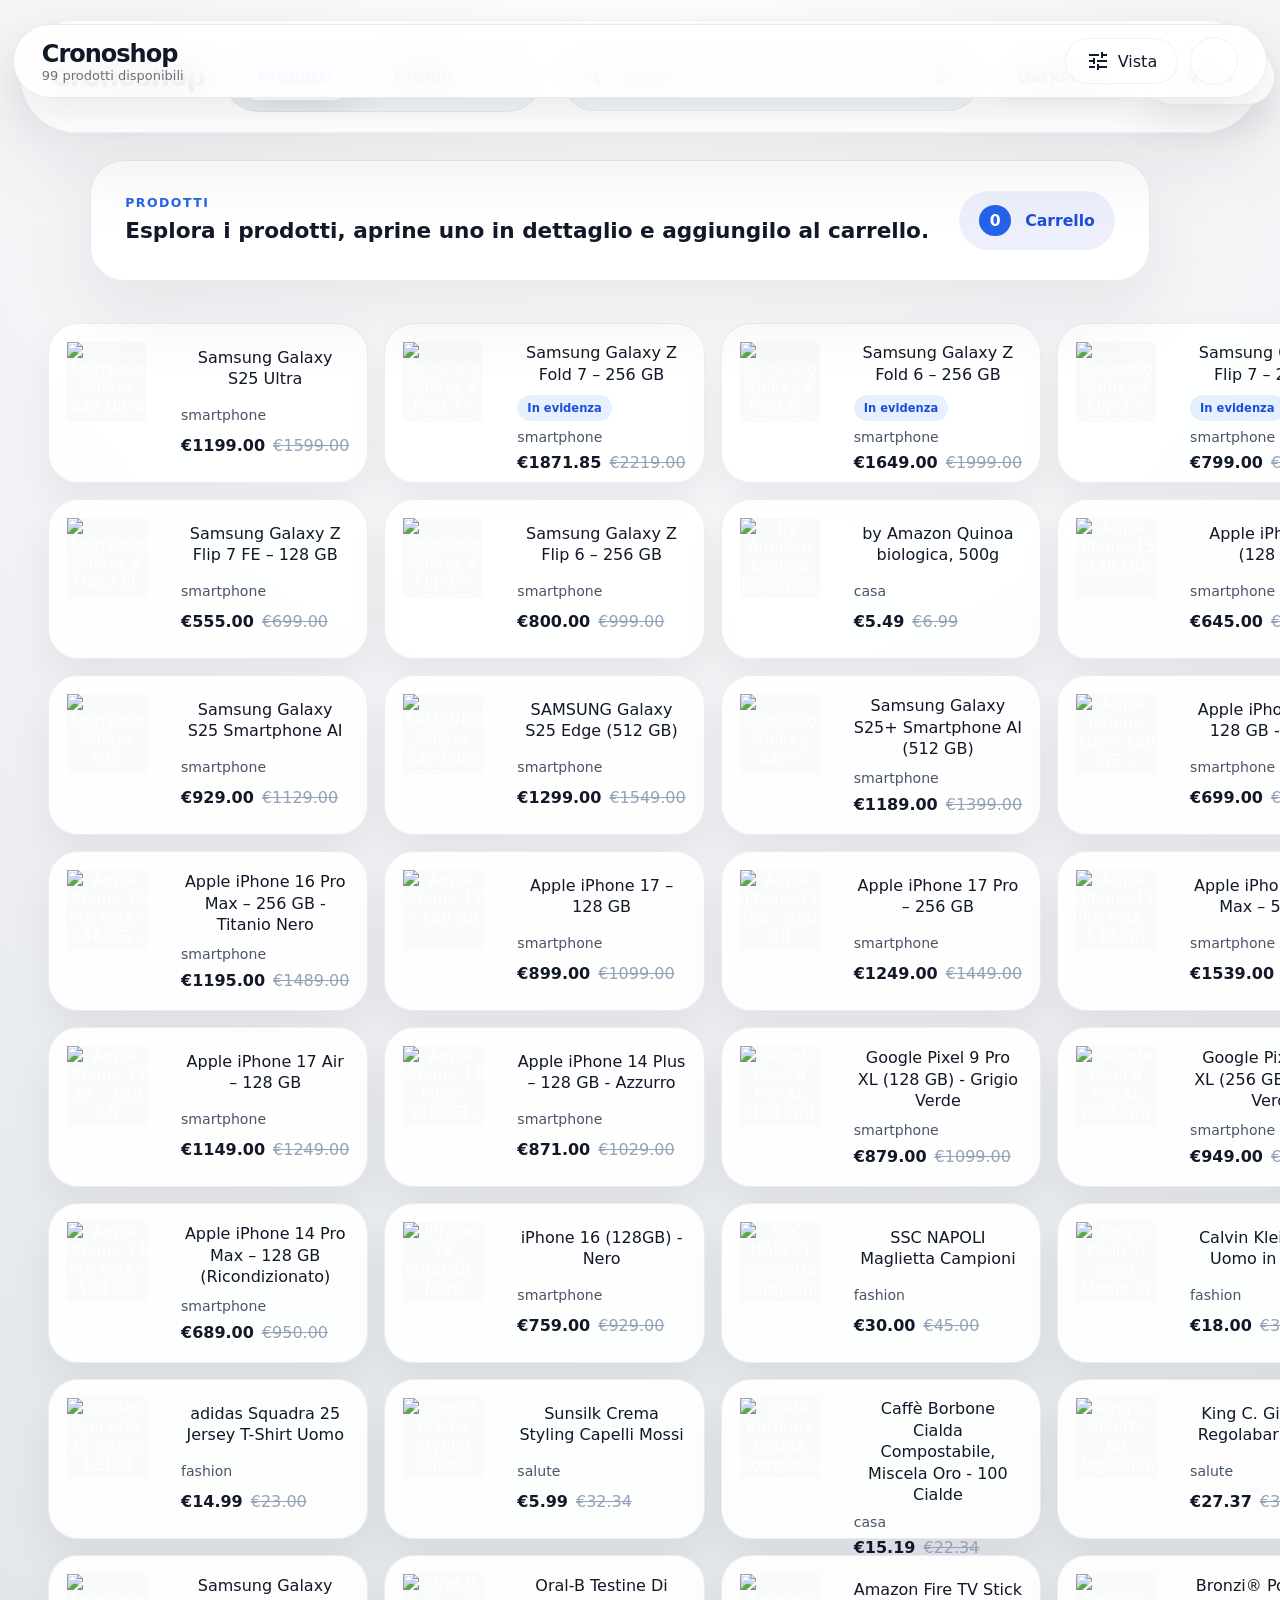
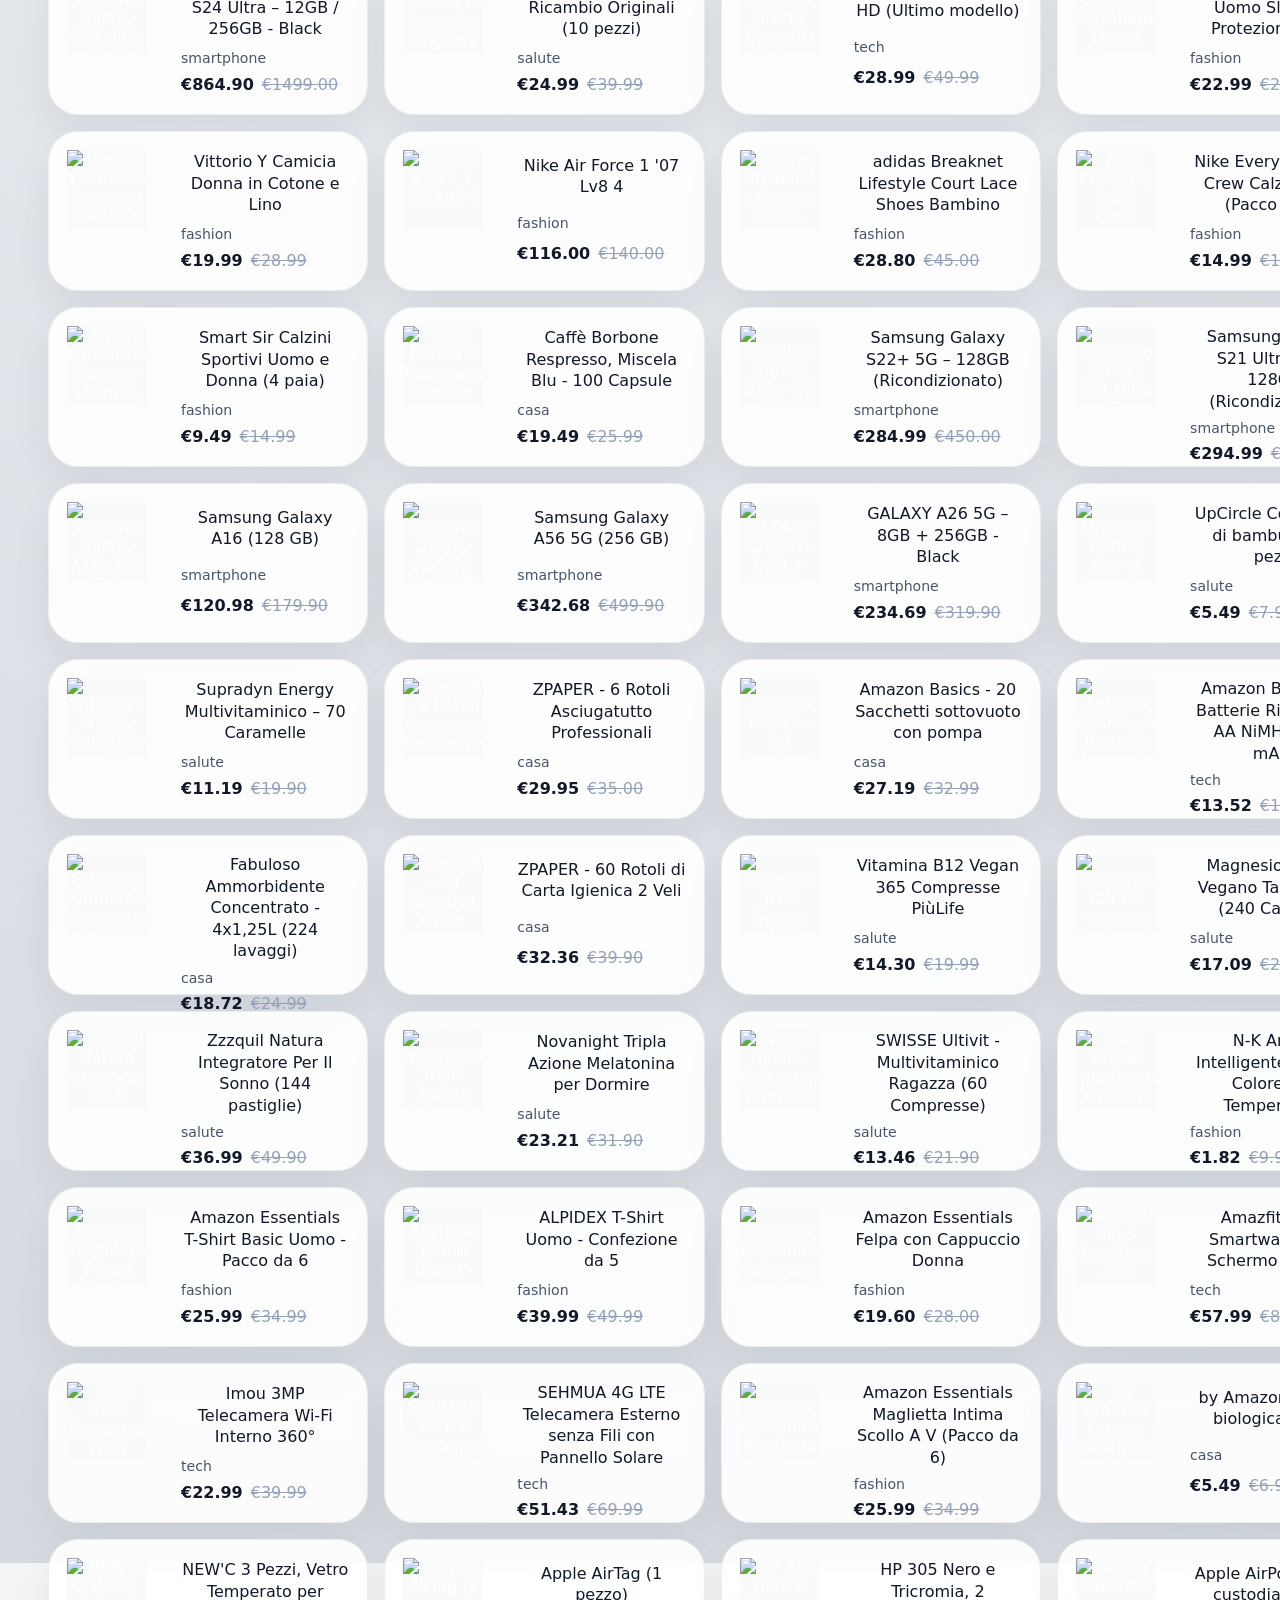
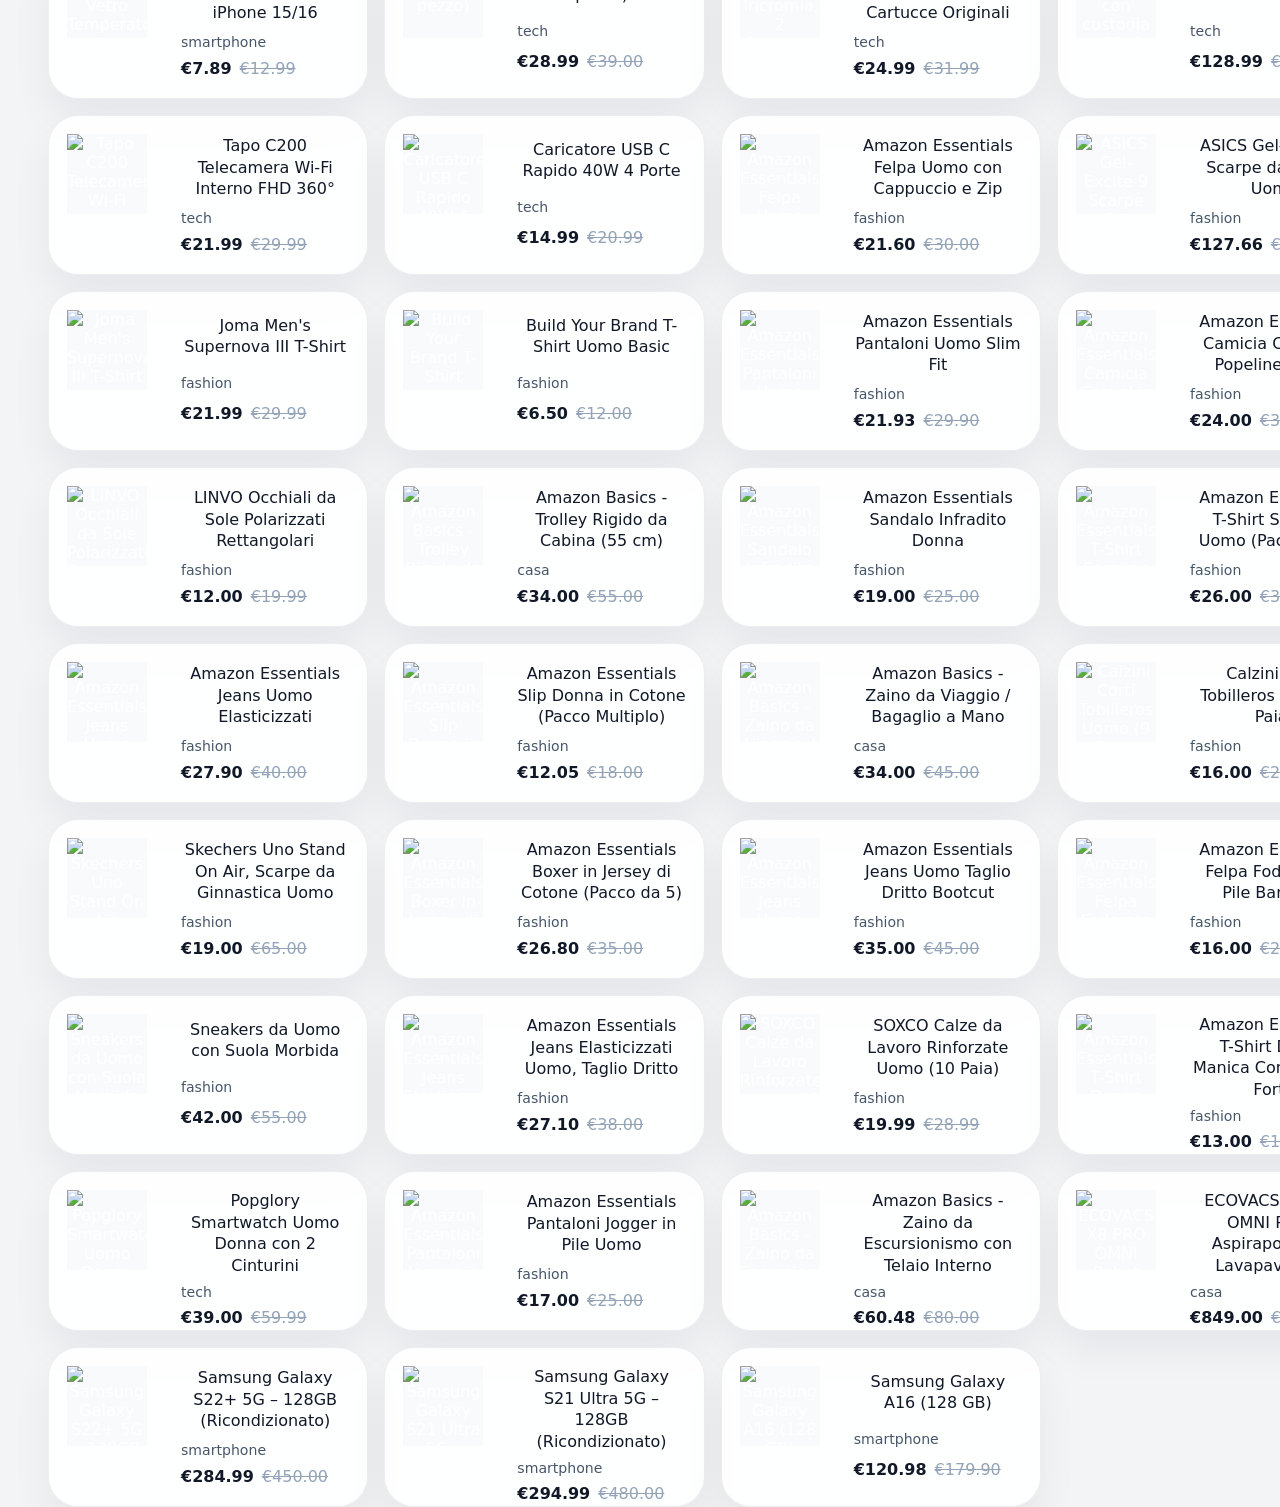
==== index.html @ 0c0a0e96 "Primo caricamento: Versione Sequoia Ultra-Bar" ====
<!DOCTYPE html>
<html lang="it">
<head>
  <meta charset="UTF-8">
  <meta name="viewport" content="width=device-width, initial-scale=1.0">
  <title>Cronoshop</title>
  <link rel="stylesheet" href="style.css">
  <link rel="stylesheet" href="darkmode.css">
  <link href="https://fonts.googleapis.com/css2?family=Material+Icons" rel="stylesheet">
</head>
<body>
  <div class="desktop-header" id="desktopHeader">
    <div class="desktop-toolbar">
      <div class="desktop-brand">
        <h1>Cronoshop</h1>
      </div>

      <div class="desktop-nav-group">
        <a href="index.html" class="desktop-nav-link active">Prodotti</a>
        <a href="cart.html" class="desktop-nav-link">Profilo</a>
      </div>

      <div class="desktop-search-wrap">
        <span class="material-icons desktop-search-icon">search</span>
        <input type="text" id="desktopSearchInput" placeholder="Search" aria-label="Cerca prodotti">
        <button class="desktop-mic" type="button" aria-label="Voice search">
          <span class="material-icons">mic</span>
        </button>
      </div>

      <div class="desktop-action-group">
        <button class="desktop-pill desktop-theme-pill desktop-theme-btn" type="button" aria-label="Tema">
          DarkMode
        </button>
        <button class="desktop-pill desktop-view-pill view-action" type="button" aria-label="Vista">
          Vista
        </button>
      </div>

      <div class="view-menu-overlay" id="viewMenuOverlay" aria-hidden="true">
        <div class="view-menu-section">
          <p class="view-menu-title">Ordina per</p>
          <button class="view-menu-option" data-sort-option="default">Predefinito</button>
          <button class="view-menu-option" data-sort-option="price">Prezzo</button>
          <button class="view-menu-option" data-sort-option="name">Nome</button>
        </div>
        <div class="view-menu-section">
          <p class="view-menu-title">Disposizione</p>
          <button class="view-menu-option" data-layout-option="grid">Griglia</button>
          <button class="view-menu-option" data-layout-option="list">Lista</button>
        </div>
      </div>
    </div>
  </div>

  <div class="app-shell">
    <header class="topbar">
      <div>
        <h1>Cronoshop</h1>
        <p class="subtitle">0 prodotti disponibili</p>
      </div>
      <div class="top-actions">
        <button class="top-action" aria-label="Tema">
          <span class="material-icons top-action-icon">dark_mode</span>
          <span class="action-label">Tema</span>
        </button>
        <button class="view-action" type="button" aria-label="Vista">
          <span class="material-icons view-icon">view_quilt</span>
          <span class="action-label">Vista</span>
        </button>
      </div>
    </header>

    <section class="card info-card">
      <div>
        <p class="info-label">Prodotti</p>
        <h2 class="info-title">Esplora i prodotti, aprine uno in dettaglio e aggiungilo al carrello.</h2>
      </div>
      <div class="cart-pill">
        <span class="cart-count" id="cartCount">0</span>
        <span>Carrello</span>
      </div>
    </section>

    <section class="products-panel grid" aria-label="Prodotti">
      <div class="products-grid"></div>
    </section>

    <section class="cart-panel hidden" id="cartPanel" aria-label="Carrello">
      <div class="cart-header">
        <div>
          <p class="info-label">Carrello</p>
          <h2 class="info-title">I tuoi articoli selezionati</h2>
        </div>
        <button class="btn secondary" id="emptyCartBtn" type="button">Svuota</button>
      </div>

      <div class="cart-list" id="cartList"></div>

      <div class="cart-summary">
        <span>Totale</span>
        <strong id="cartTotal">€0.00</strong>
      </div>

      <button class="btn primary" id="checkoutBtn" type="button">Procedi al pagamento</button>
    </section>

    <section class="profile-panel hidden" id="profilePanel" aria-label="Profilo">
      <div class="profile-header">
        <p class="info-label">Profilo</p>
        <h2 class="info-title">Statistiche e attività</h2>
      </div>
      <div class="profile-grid">
        <div class="profile-stat">
          <span>Prodotti aperti</span>
          <strong id="openedCount">0</strong>
        </div>
        <div class="profile-stat">
          <span>Aggiunte al carrello</span>
          <strong id="addedCount">0</strong>
        </div>
        <div class="profile-stat">
          <span>Prodotti nel carrello</span>
          <strong id="inCartCount">0</strong>
        </div>
      </div>
    </section>

    <div class="modal-overlay hidden" id="productModal" role="dialog" aria-modal="true">
      <div class="modal-card">
        <button class="modal-close" aria-label="Chiudi">×</button>
        <img class="modal-image" src="" alt="Immagine prodotto">
        <div class="modal-detail">
          <span class="modal-category"></span>
          <h3 class="modal-name"></h3>
          <p class="modal-desc"></p>
          <div class="modal-pricing">
            <strong class="modal-price"></strong>
            <span class="modal-old-price"></span>
          </div>
          <div class="modal-actions">
            <button class="btn primary modal-add">Aggiungi al carrello</button>
            <a class="btn amazon" id="amazonLink" href="#" target="_blank" rel="noopener noreferrer">
              <span class="amazon-mark">a</span>
              Acquista su Amazon
            </a>
          </div>
        </div>
      </div>
    </div>

    <div class="toast hidden" id="toast"></div>
  </div>

  <div class="tab-bar-wrapper" id="bottomNav">
    <button class="back-action" aria-label="Indietro">
      <span class="material-icons">arrow_back</span>
    </button>

    <!-- Blocco Navigazione -->
    <nav class="nav-pill">
      <div class="tab-item active" data-tab="products">
        <span class="material-icons tab-icon">diamond</span>
        <span class="tab-label">Products</span>
      </div>
      <div class="tab-item" data-tab="cart">
        <span class="material-icons tab-icon">shopping_cart</span>
        <span class="tab-label">Cart</span>
      </div>
      <div class="tab-item" data-tab="profile">
        <span class="material-icons tab-icon">person</span>
        <span class="tab-label">Profile</span>
      </div>
    </nav>

    <!-- Bottone Lente Separato -->
    <div class="search-trigger" onclick="toggleSearch(true)">
      <span class="material-icons">search</span>
    </div>

    <!-- Barra di Ricerca a tutta larghezza (nascosta inizialmente) -->
    <div class="search-full-bar">
      <input type="text" id="mainSearchInput" placeholder="Search products...">
      <button class="search-close" type="button" onclick="toggleSearch(false)">✕</button>
    </div>
  </div>

  <script defer src="products.js"></script>
  <script defer src="script.js"></script>
  <script defer src="darkmode.js"></script>
</body>
</html>
---- style.css ----
:root {
  color-scheme: dark;
  font-family: Inter, ui-sans-serif, system-ui, -apple-system, BlinkMacSystemFont, "Segoe UI", sans-serif;
  background: #f3f4f6;
  color: #111827;
}

* {
  box-sizing: border-box;
}

html, body {
  min-height: 100%;
  margin: 0;
  background: radial-gradient(circle at top, rgba(255,255,255,0.95), rgba(229,232,237,0.98) 45%, #d6dae0);
}

body {
  min-height: 200vh;
}

body::after {
  content: '';
  display: block;
  height: 200vh;
}

button, input {
  font: inherit;
}

button {
  border: none;
  background: none;
  cursor: pointer;
}

.app-shell {
  min-height: 100vh;
  padding: 130px 16px 120px;
  display: flex;
  flex-direction: column;
  gap: 18px;
}

.topbar {
  position: sticky;
  top: 0;
  z-index: 30;
  display: flex;
  justify-content: space-between;
  align-items: flex-start;
  gap: 16px;
  padding: 24px 20px;
  background: rgba(255,255,255,0.82);
  backdrop-filter: blur(20px);
  border-radius: 50px;
  border: 1px solid rgba(148,163,184,0.22);
  box-shadow: 0 18px 40px rgba(15,23,42,0.08);
}

.topbar::after {
  content: '';
  position: absolute;
  left: 0;
  right: 0;
  bottom: -18px;
  height: 45px;
  background: linear-gradient(180deg, rgba(255,255,255,0), rgba(255,255,255,0.96));
  filter: blur(12px);
  pointer-events: none;
}

.topbar h1 {
  margin: 0;
  font-size: 2rem;
  letter-spacing: -0.03em;
}

.subtitle {
  margin: 8px 0 0;
  color: #475569;
  font-size: 0.95rem;
}

.top-actions {
  display: flex;
  align-items: center;
  gap: 12px;
}

.top-action,
.view-action {
  min-width: 56px;
  min-height: 56px;
  border-radius: 18px;
  background: rgba(255,255,255,0.95);
  box-shadow: 0 18px 40px rgba(15,23,42,0.12);
  display: grid;
  place-items: center;
  cursor: pointer;
  padding: 10px;
  gap: 4px;
  text-align: center;
}

.top-action-icon,
.view-icon {
  font-size: 20px;
  color: #111827;
}

.action-label {
  display: block;
  font-size: 0.7rem;
  font-weight: 700;
  color: #475569;
}

.card {
  background: rgba(255,255,255,0.92);
  border: 1px solid rgba(148,163,184,0.22);
  backdrop-filter: blur(18px);
  border-radius: 34px;
  box-shadow: 0 20px 50px rgba(15,23,42,0.08);
  padding: 22px;
  display: grid;
  gap: 18px;
}

.info-card {
  display: grid;
  grid-template-columns: 1fr auto;
  align-items: center;
  gap: 18px;
}

.info-label {
  margin: 0;
  color: #2563eb;
  font-size: 0.78rem;
  font-weight: 700;
  letter-spacing: 0.12em;
  text-transform: uppercase;
}

.info-title {
  margin: 6px 0 0;
  font-size: 1.05rem;
  line-height: 1.5;
}

.cart-pill {
  display: inline-flex;
  align-items: center;
  gap: 10px;
  padding: 10px 16px;
  border-radius: 999px;
  background: rgba(39, 56, 223, 0.08);
  color: #1d4ed8;
  font-weight: 700;
}

.cart-count {
  min-width: 32px;
  padding: 6px 10px;
  border-radius: 999px;
  background: #2563eb;
  color: white;
  text-align: center;
}


.products-panel {
  display: grid;
  gap: 16px;
}

.products-grid {
  display: grid;
  gap: 16px;
  grid-template-columns: 1fr;
}

.cart-panel {
  display: none;
  padding: 0 20px 180px;
}

.cart-panel.visible {
  display: block;
}

.cart-panel.hidden {
  display: none;
}

.cart-header {
  display: flex;
  align-items: center;
  justify-content: space-between;
  gap: 18px;
  padding: 0 0 18px;
}

.cart-list {
  display: grid;
  gap: 16px;
  margin-bottom: 18px;
}

.cart-item {
  display: grid;
  grid-template-columns: 90px 1fr auto;
  gap: 14px;
  align-items: center;
  padding: 16px;
  border-radius: 24px;
  background: rgba(255,255,255,0.9);
  box-shadow: 0 12px 30px rgba(15,23,42,0.06);
}

.cart-item img {
  width: 90px;
  height: 90px;
  object-fit: cover;
  border-radius: 20px;
}

.cart-item-info {
  display: grid;
  gap: 6px;
}

.cart-item-title {
  font-weight: 700;
  color: #111827;
}

.cart-item-meta {
  display: flex;
  align-items: center;
  gap: 8px;
  color: #64748b;
  font-size: 0.9rem;
}

.cart-item-qty {
  color: #0f172a;
  font-weight: 700;
}

.cart-item-actions {
  display: grid;
  gap: 8px;
  justify-items: end;
}

.cart-item-price {
  font-weight: 700;
  color: #111827;
  white-space: nowrap;
}

.cart-item-remove {
  border: none;
  background: transparent;
  color: #ef4444;
  font-weight: 700;
  cursor: pointer;
}

.modal-actions {
  display: grid;
  gap: 12px;
}

.btn.amazon {
  display: inline-flex;
  align-items: center;
  gap: 10px;
  background: #232f3e;
  color: #fff;
}

.amazon-mark {
  display: inline-flex;
  width: 26px;
  height: 26px;
  border-radius: 999px;
  align-items: center;
  justify-content: center;
  background: #ff9900;
  color: #111;
  font-weight: 800;
}

.profile-panel {
  display: none;
  padding: 0 20px 180px;
}

.profile-panel.visible {
  display: block;
}

.profile-panel.hidden {
  display: none;
}

.profile-header {
  padding-bottom: 18px;
}

.profile-grid {
  display: grid;
  gap: 16px;
  grid-template-columns: repeat(3, minmax(0, 1fr));
}

.profile-stat {
  background: rgba(255,255,255,0.92);
  padding: 18px;
  border-radius: 28px;
  box-shadow: 0 18px 30px rgba(15,23,42,0.06);
  display: grid;
  gap: 8px;
}

.profile-stat span {
  color: #64748b;
  font-size: 0.9rem;
}

.profile-stat strong {
  font-size: 1.55rem;
  color: #111827;
}

.products-panel.list .products-grid {
  grid-template-columns: 1fr;
}

.products-panel.list .product-card {
  grid-template-columns: 1fr;
  gap: 18px;
}

.products-panel.list .product-image {
  width: 100%;
  height: 220px;
  border-radius: 0;
}

.products-panel.grid .product-card {
  grid-template-columns: 96px 1fr;
}

.products-panel.grid .product-image {
  width: auto;
  height: auto;
  max-width: 80px;
  max-height: 80px;
  border-radius: 0;
  object-fit: contain;
}

.cart-summary {
  display: flex;
  align-items: center;
  justify-content: space-between;
  padding: 18px 0;
  border-top: 1px solid rgba(148,163,184,0.18);
  margin-bottom: 18px;
}

.cart-empty {
  padding: 28px 18px;
  border-radius: 28px;
  background: rgba(248,250,252,0.95);
  text-align: center;
  color: #475569;
}

.btn.secondary {
  background: rgba(15,23,42,0.06);
  color: #111827;
}

.product-card {
  display: grid;
  grid-template-columns: 110px 1fr;
  gap: 18px;
  align-items: center;
  min-height: 160px;
  padding: 18px;
  border-radius: 30px;
  background: rgba(255,255,255,0.92);
  border: 1px solid rgba(148,163,184,0.18);
  box-shadow: 0 20px 40px rgba(15,23,42,0.06);
  cursor: pointer;
}

.product-card:hover {
  transform: translateY(-1px);
}

.product-image {
  width: auto;
  height: auto;
  max-width: 80px;
  max-height: 80px;
  border-radius: 0;
  object-fit: contain;
  background: #f8fafc;
}

.product-info {
  display: grid;
  gap: 8px;
}

.product-title {
  margin: 0;
  font-size: 1rem;
  line-height: 1.35;
  color: #111827;
}

.product-meta {
  display: flex;
  align-items: center;
  gap: 10px;
  flex-wrap: wrap;
  color: #475569;
  font-size: 0.88rem;
}

.product-price {
  display: flex;
  align-items: baseline;
  gap: 8px;
}

.product-price strong {
  color: #111827;
}

.product-old {
  color: #94a3b8;
  text-decoration: line-through;
}

.product-tag {
  display: inline-flex;
  padding: 6px 10px;
  border-radius: 999px;
  background: rgba(59,130,246,0.12);
  color: #1d4ed8;
  font-size: 0.72rem;
  font-weight: 700;
}

.modal-overlay {
  position: fixed;
  inset: 0;
  display: grid;
  place-items: center;
  padding: 24px;
  background: rgba(15,23,42,0.32);
  backdrop-filter: blur(10px);
  z-index: 10000;
}

.modal-overlay.hidden {
  display: none;
}

.modal-card {
  position: relative;
  width: min(100%, 360px);
  background: rgba(255,255,255,0.96);
  border-radius: 34px;
  box-shadow: 0 24px 70px rgba(15,23,42,0.18);
  overflow: hidden;
}

.modal-close {
  width: 40px;
  height: 40px;
  position: absolute;
  right: 24px;
  top: 24px;
  border-radius: 50%;
  background: rgba(15,23,42,0.04);
  color: #111827;
  font-size: 1.4rem;
  line-height: 1;
  display: grid;
  place-items: center;
}

.modal-image {
  width: 100%;
  height: 220px;
  object-fit: cover;
  background: #f8fafc;
}

.modal-detail {
  padding: 18px;
  display: grid;
  gap: 16px;
}

.modal-category {
  display: inline-flex;
  padding: 8px 12px;
  border-radius: 999px;
  background: rgba(59,130,246,0.12);
  color: #1d4ed8;
  font-size: 0.75rem;
  font-weight: 700;
}

.modal-name {
  margin: 0;
  font-size: 1.2rem;
  line-height: 1.3;
}

.modal-desc {
  margin: 0;
  color: #475569;
  line-height: 1.7;
}

.modal-pricing {
  display: flex;
  align-items: baseline;
  gap: 12px;
  flex-wrap: wrap;
}

.modal-price {
  font-size: 1.4rem;
  color: #111827;
}

.modal-old-price {
  color: #94a3b8;
  text-decoration: line-through;
}

.btn {
  border: none;
  border-radius: 18px;
  padding: 14px 18px;
  font-size: 0.98rem;
  font-weight: 700;
  cursor: pointer;
  transition: transform 0.15s ease, box-shadow 0.15s ease;
}

.btn:active {
  transform: scale(0.98);
}

.btn.primary {
  background: linear-gradient(135deg, #0f172a, #2563eb);
  color: #fff;
  box-shadow: 0 16px 30px rgba(37,99,235,0.24);
}

.modal-add {
  width: 100%;
}

.toast {
  position: fixed;
  bottom: 100px;
  left: 50%;
  transform: translateX(-50%);
  background: rgba(15,23,42,0.9);
  color: white;
  border-radius: 999px;
  padding: 12px 20px;
  font-size: 0.95rem;
  opacity: 0;
  transition: opacity 0.2s ease, transform 0.2s ease;
  z-index: 60;
}

.toast.visible {
  opacity: 1;
  transform: translateX(-50%) translateY(-8px);
}

.desktop-header {
  display: none;
}

/* Container della barra per posizionarla fissa in basso */
.tab-bar-wrapper {
    position: fixed;
    bottom: 30px;
    left: 20px;
    right: 20px;
    height: 65px;
    display: flex;
    align-items: center;
    justify-content: space-between;
    z-index: 40;
}

/* 1. Stato Normale (Navigazione a 3 icone) */
.nav-pill {
    background: white;
    height: 100%;
    width: 70%;
    border-radius: 35px;
    display: flex;
    justify-content: space-around;
    align-items: center;
    box-shadow: 0 8px 25px rgba(0,0,0,0.1);
    transition: all 0.4s cubic-bezier(0.175, 0.885, 0.32, 1.275);
}

.tab-item {
    display: inline-grid;
    place-items: center;
    gap: 4px;
    color: #475569;
    cursor: pointer;
}

.tab-item.active {
    color: #007aff;
}

.tab-icon {
    font-family: 'Material Icons';
    font-size: 22px;
}

.tab-label {
    font-size: 0.75rem;
    font-weight: 700;
    letter-spacing: 0.04em;
}

/* Icona Ricerca Separata (Cerchio) */
.search-trigger {
    background: white;
    width: 65px;
    height: 65px;
    border-radius: 50%;
    display: flex;
    align-items: center;
    justify-content: center;
    box-shadow: 0 8px 25px rgba(0,0,0,0.1);
    cursor: pointer;
    transition: all 0.4s ease;
}

.back-action {
    display: none;
    align-items: center;
    justify-content: center;
    width: 56px;
    height: 56px;
    border-radius: 18px;
    background: white;
    box-shadow: 0 8px 25px rgba(0,0,0,0.1);
    cursor: pointer;
}

.back-action .material-icons {
  font-size: 20px;
  color: #111827;
}

.search-full-bar {
    position: absolute;
    width: 100%;
    height: 100%;
    background: white;
    border-radius: 35px;
    box-shadow: 0 8px 25px rgba(0,0,0,0.1);
    display: flex;
    align-items: center;
    padding: 0 20px;
    box-sizing: border-box;
    opacity: 0;
    pointer-events: none;
    transform: scaleX(0.8);
    transition: all 0.3s ease;
}

.search-full-bar input {
    flex: 1;
    border: none;
    outline: none;
    font-size: 18px;
    background: transparent;
}

.search-close {
  background: transparent;
  border: none;
  color: #6b7280;
  font-size: 1rem;
  cursor: pointer;
  padding-left: 10px;
}

@media (min-width: 900px), (orientation: landscape) {
  .topbar,
  .tab-bar-wrapper {
    display: none;
  }

  .desktop-header {
    display: block;
    position: fixed;
    top: 20px;
    left: 20px;
    right: 20px;
    z-index: 50;
    margin: 0 auto;
    padding: 20px 30px;
    background: rgba(255,255,255,0.98);
    backdrop-filter: blur(16px);
    border-radius: 56px;
    border: 1px solid rgba(148,163,184,0.16);
    box-shadow: 0 30px 80px rgba(15,23,42,0.08);
  }

  .desktop-toolbar {
    display: grid;
    grid-template-columns: auto minmax(180px, 320px) minmax(260px, 420px) auto;
    align-items: center;
    gap: 18px;
    min-width: 0;
  }

  .desktop-toolbar,
  .desktop-search-wrap,
  .desktop-action-group,
  .desktop-nav-group,
  .desktop-search-wrap input,
  .desktop-content-grid,
  .desktop-card {
    min-width: 0;
  }

  .desktop-nav-group {
    display: inline-flex;
    align-items: center;
    gap: 8px;
    padding: 12px;
    border-radius: 999px;
    background: #f2f5f9;
    box-shadow: inset 0 0 0 1px rgba(148,163,184,0.12);
    overflow: hidden;
    max-width: 340px;
  }

  .desktop-nav-link {
    display: inline-flex;
    align-items: center;
    justify-content: center;
    padding: 14px 20px;
    border-radius: 999px;
    color: #475569;
    font-weight: 700;
    text-decoration: none;
    transition: all 0.2s ease;
    min-width: 120px;
    white-space: nowrap;
  }

  .desktop-brand h1 {
    margin: 0;
    font-size: 1.7rem;
    letter-spacing: -0.04em;
    color: #111827;
  }

  .desktop-nav-link.active {
    background: white;
    color: #2563eb;
    box-shadow: 0 18px 40px rgba(15,23,42,0.08);
  }

  .desktop-search-wrap {
    display: flex;
    align-items: center;
    gap: 14px;
    padding: 14px 20px;
    border-radius: 999px;
    background: #f2f5f9;
    box-shadow: inset 0 0 0 1px rgba(148,163,184,0.12);
    min-width: 0;
  }

  .desktop-search-icon,
  .desktop-mic {
    color: #475569;
    font-size: 22px;
  }

  .desktop-search-wrap input {
    flex: 1;
    width: 100%;
    border: none;
    outline: none;
    background: transparent;
    font-size: 1rem;
    color: #111827;
  }

  .desktop-mic {
    border: none;
    background: transparent;
    cursor: pointer;
    display: grid;
    place-items: center;
    padding: 8px;
  }

  .desktop-action-group {
    display: flex;
    align-items: center;
    gap: 16px;
  }

  .desktop-pill {
    padding: 14px 22px;
    border-radius: 999px;
    border: 1px solid rgba(148,163,184,0.16);
    background: white;
    box-shadow: 0 18px 48px rgba(15,23,42,0.08);
    font-weight: 700;
    color: #111827;
    cursor: pointer;
  }

  .desktop-floating-view {
    position: fixed;
    top: 26px;
    right: 26px;
    z-index: 55;
    display: none;
  }

  .desktop-floating-view .desktop-view-pill {
    box-shadow: 0 18px 48px rgba(15,23,42,0.08);
  }

  .desktop-theme-pill {
    min-width: 140px;
    padding: 16px 28px;
    font-size: 1rem;
  }

  .desktop-view-pill {
    min-width: 110px;
    padding: 16px 24px;
  }

  .desktop-header {
    overflow: visible;
  }

  .desktop-floating-view {
    display: block;
  }

  .view-menu-overlay {
    position: absolute;
    top: calc(100% + 18px);
    right: 30px;
    width: min(380px, calc(100vw - 80px));
    background: #ffffff;
    border: 1px solid rgba(148,163,184,0.18);
    border-radius: 30px;
    box-shadow: 0 30px 80px rgba(15,23,42,0.16);
    padding: 18px;
    display: grid;
    gap: 20px;
    opacity: 0;
    visibility: hidden;
    transform: translateY(-10px);
    transition: opacity 0.2s ease, transform 0.2s ease, visibility 0.2s ease;
    z-index: 100;
    pointer-events: none;
  }

  .view-menu-overlay.active {
    opacity: 1;
    visibility: visible;
    transform: translateY(0);
    pointer-events: auto;
  }

  .view-menu-section {
    display: grid;
    gap: 12px;
  }

  .view-menu-title {
    margin: 0;
    color: #475569;
    font-size: 0.9rem;
    letter-spacing: 0.12em;
    text-transform: uppercase;
    font-weight: 700;
  }

  .view-menu-option {
    width: 100%;
    display: inline-flex;
    align-items: center;
    justify-content: space-between;
    padding: 14px 16px;
    border-radius: 20px;
    border: 1px solid rgba(148,163,184,0.16);
    background: #f8fafc;
    color: #111827;
    font-weight: 700;
    cursor: pointer;
    transition: background 0.2s ease, border-color 0.2s ease, color 0.2s ease;
  }

  .view-menu-option.active,
  .view-menu-option:hover {
    background: #eff6ff;
    border-color: #93c5fd;
    color: #2563eb;
  }

  .desktop-theme-pill {
    min-width: 130px;
    padding: 16px 26px;
    font-size: 1rem;
    letter-spacing: 0.01em;
  }

  .desktop-view-pill {
    min-width: 130px;
    padding: 16px 24px;
  }

  .desktop-nav-pill {
    display: none !important;
  }

  .desktop-search-button,
  .desktop-search-full-bar {
    display: none !important;
  }

  /* legacy desktop nav hidden in new layout */
  .desktop-nav-pill.legacy {
    display: flex;
    align-items: center;
    gap: 6px;
    flex-wrap: nowrap;
    padding: 6px 8px;
    background: rgba(255,255,255,0.94);
    border-radius: 999px;
    box-shadow: inset 0 0 0 1px rgba(148,163,184,0.08);
  }

  .desktop-tab {
    border: none;
    background: transparent;
    color: #475569;
    padding: 8px 10px;
    border-radius: 999px;
    font-weight: 700;
    cursor: pointer;
    transition: background 0.25s ease, color 0.25s ease;
    display: inline-flex;
    align-items: center;
    gap: 6px;
    font-size: 0.85rem;
  }

  .desktop-tab.active {
    background: rgba(37,99,235,0.12);
    color: #2563eb;
  }

  .desktop-tab-icon {
    font-size: 18px;
  }

  .desktop-back-action {
    display: inline-flex;
    align-items: center;
    justify-content: center;
    width: 40px;
    height: 40px;
    border-radius: 14px;
    background: white;
    box-shadow: 0 10px 18px rgba(15,23,42,0.06);
    cursor: pointer;
    border: none;
  }

  .desktop-search-button {
    width: 36px;
    height: 36px;
    border-radius: 12px;
    display: grid;
    place-items: center;
    background: #fff;
    box-shadow: 0 6px 14px rgba(15,23,42,0.06);
    border: 1px solid rgba(148,163,184,0.12);
    cursor: pointer;
  }

  .desktop-search-button .material-icons,
  .desktop-view-btn .material-icons,
  .desktop-theme-btn .material-icons {
    font-size: 18px;
    color: #111827;
  }

  .desktop-search-full-bar {
    display: none;
    margin-top: 8px;
    align-items: center;
    gap: 8px;
    background: #fff;
    border-radius: 18px;
    box-shadow: 0 6px 14px rgba(15,23,42,0.05);
    padding: 8px 10px;
  }

  .desktop-view-btn,
  .desktop-theme-btn {
    width: 36px;
    height: 36px;
    border-radius: 12px;
    background: rgba(255,255,255,0.95);
    box-shadow: 0 6px 14px rgba(15,23,42,0.06);
    display: grid;
    place-items: center;
    cursor: pointer;
    border: 1px solid rgba(148,163,184,0.12);
    padding: 0;
  }

  .desktop-view-btn .view-icon,
  .desktop-theme-btn .top-action-icon {
    font-size: 20px;
    color: #111827;
  }

  .desktop-view-btn .action-label,
  .desktop-theme-btn .action-label {
    display: none;
  }

  .desktop-header.is-searching .desktop-search-full-bar {
    display: flex;
  }

  .desktop-search-full-bar input {
    flex: 1;
    border: none;
    outline: none;
    font-size: 1rem;
    color: #111827;
    background: transparent;
  }

  .desktop-search-full-bar input::placeholder {
    color: #64748b;
  }

  .desktop-search-full-bar .search-close {
    font-size: 1rem;
    color: #6b7280;
    background: transparent;
    border: none;
    cursor: pointer;
  }

  .app-shell {
    max-width: 1200px;
    padding: 160px 48px 140px;
    justify-content: start;
  }

  .products-grid {
    width: 100%;
    height: 900px;
    display: grid;
    grid-template-columns: repeat(4, 1fr);
    grid-auto-rows: 1fr;
    gap: 16px;
    justify-content: start;
    align-items: start;
    grid-auto-flow: row;
  }

  .products-grid .product-card {
    width: 100%;
    height: 100%;
    display: grid;
    align-items: stretch;
  }

  .info-card {
    padding: 30px 34px;
    border-radius: 34px;
    background: rgba(255,255,255,0.98);
    box-shadow: 0 28px 80px rgba(15,23,42,0.08);
    grid-template-columns: 1.5fr auto;
    gap: 30px;
    align-items: center;
    max-width: 2000px;
    margin: 0 auto 24px;
  }

  .info-card .info-title {
    font-size: 1.35rem;
    line-height: 1.4;
  }

  .cart-pill {
    padding: 14px 20px;
    gap: 14px;
    font-size: 0.98rem;
  }

  .cart-panel,
  .profile-panel {
    width: min(100%, 1160px);
    margin: 0 auto;
    padding: 24px 28px 180px;
  }

  .cart-header,
  .profile-header {
    display: flex;
    align-items: flex-end;
    justify-content: space-between;
    gap: 22px;
    padding-bottom: 28px;
  }

  .cart-header .info-title,
  .profile-header .info-title {
    font-size: 1.45rem;
  }

  .cart-list {
    max-width: 1120px;
    margin: 0 auto 24px;
  }

  .cart-item {
    grid-template-columns: 160px minmax(0, 1fr) auto;
    padding: 30px;
    gap: 26px;
    min-height: 180px;
  }

  .cart-item img {
    width: 140px;
    height: 140px;
    border-radius: 30px;
  }

  .cart-item-info {
    gap: 14px;
  }

  .cart-item-title {
    font-size: 1.1rem;
  }

  .cart-item-meta {
    font-size: 1rem;
  }

  .cart-item-actions {
    justify-items: end;
  }

  .cart-summary {
    max-width: 1120px;
    margin: 0 auto;
    padding: 28px 0;
  }

  .cart-summary strong {
    font-size: 1.2rem;
  }

  .profile-panel {
    padding-top: 24px;
  }

  .profile-header {
    padding-bottom: 28px;
  }

  .profile-grid {
    width: min(100%, 1120px);
    margin: 0 auto;
    grid-template-columns: repeat(3, minmax(280px, 1fr));
    gap: 28px;
  }

  .profile-stat {
    min-height: 210px;
    padding: 28px;
    justify-content: center;
    text-align: center;
    box-shadow: 0 28px 60px rgba(15,23,42,0.06);
  }

  .profile-stat span {
    font-size: 1rem;
  }

  .profile-stat strong {
    font-size: 2.7rem;
    line-height: 1.05;
  }

  .desktop-cart-shell {
    max-width: 1200px;
    margin: 0 auto;
    padding: 140px 48px 140px;
  }

  .desktop-content-grid {
    display: grid;
    grid-template-columns: 1.1fr 1fr;
    gap: 28px;
    align-items: start;
  }

  .desktop-card {
    padding: 32px;
    border-radius: 36px;
    background: rgba(255,255,255,0.98);
    box-shadow: 0 28px 80px rgba(15,23,42,0.08);
  }

  .desktop-profile-card {
    display: grid;
    gap: 24px;
  }

  .desktop-profile-card .profile-grid {
    grid-template-columns: repeat(2, minmax(180px, 1fr));
    gap: 18px;
  }

  .desktop-cart-card {
    display: grid;
    gap: 22px;
  }

  .desktop-cart-card .cart-header {
    align-items: center;
    gap: 16px;
    padding-bottom: 0;
  }

  .desktop-cart-card .cart-list {
    max-height: 520px;
    overflow: auto;
  }

  .desktop-cart-card .cart-item {
    grid-template-columns: 140px 1fr auto;
    padding: 24px;
    min-height: 160px;
  }

  .desktop-cart-card .cart-item img {
    width: 120px;
    height: 120px;
    border-radius: 28px;
  }

  .desktop-cart-card .cart-item-actions {
    justify-items: end;
  }

  .desktop-cart-card .cart-summary {
    padding: 22px 0 0;
  }
}

/* Classi di attivazione per JS */
.tab-bar-wrapper.is-searching .nav-pill {
    opacity: 0;
    transform: scale(0.8);
    pointer-events: none;
}

.tab-bar-wrapper.is-searching .search-trigger {
    opacity: 0;
    transform: scale(0.5);
    pointer-events: none;
}

.tab-bar-wrapper.is-searching .search-full-bar {
    opacity: 1;
    pointer-events: auto;
    transform: scaleX(1);
}

/* Stili icone placeholder */
.icon-diamond { width: 20px; height: 20px; background: #007aff; transform: rotate(45deg); border-radius: 3px; }
.icon-circle { width: 20px; height: 20px; background: black; border-radius: 50%; }
.icon-triangle { width: 0; height: 0; border-left: 10px solid transparent; border-right: 10px solid transparent; border-bottom: 18px solid black; }


.nav-item {
  display: inline-flex;
  flex-direction: column;
  align-items: center;
  gap: 8px;
  padding: 12px 0;
  border-radius: 22px;
  background: transparent;
  color: #6b7280;
  font-size: 0.78rem;
}

.nav-item.active {
  background: rgba(59,130,246,0.12);
  color: #2563eb;
}

.nav-icon {
  font-family: 'Material Icons';
  font-size: 22px;
  line-height: 1;
  color: inherit;
}

.nav-item.search .nav-icon {
  font-size: 24px;
}

@media (min-width: 480px) {
  .app-shell {
    max-width: 100%;
    justify-content: start;
  }
}

@media (min-width: 900px) {
  .app-shell {
    max-width: calc(100% - 40px);
  }
}
---- darkmode.css ----
/* --- DARK MODE RE-ENGINEERED PER TONY --- */
html.dark-mode,
body.dark-mode {
  /* Dark mode uniforme per evitare salti di colore sulla pagina */
  background: #070d1c;
}

body.dark-mode {
  color: #f8fafc;
}

/* 1. ELEVAZIONE: Background differenziati per profondità */
body.dark-mode .topbar,
body.dark-mode .nav-pill,
body.dark-mode .modal-card,
body.dark-mode .desktop-header {
  /* Livello 3: Massima elevazione (più chiari) */
  background: rgba(30, 41, 59, 0.98); 
  border: 1px solid rgba(255, 255, 255, 0.1);
}

body.dark-mode .topbar,
body.dark-mode .desktop-header {
  backdrop-filter: none;
}

body.dark-mode .topbar::after {
  background: transparent !important;
  filter: none !important;
}

body.dark-mode .card,
body.dark-mode .product-card,
body.dark-mode .cart-item,
body.dark-mode .profile-stat,
body.dark-mode .desktop-card,
body.dark-mode .desktop-profile-card,
body.dark-mode .desktop-cart-card,
body.dark-mode .desktop-search-wrap,
body.dark-mode .desktop-nav-group,
body.dark-mode .desktop-pill,
body.dark-mode .desktop-view-pill,
body.dark-mode .desktop-theme-pill {
  /* Livello 2: Superficie standard */
  background: rgba(15, 23, 42, 0.78);
  border: 1px solid rgba(255, 255, 255, 0.08);
  box-shadow: 0 10px 25px -5px rgba(0, 0, 0, 0.4);
}

body.dark-mode .desktop-nav-link {
  color: #cbd5e1;
}

body.dark-mode .desktop-nav-link.active {
  background: rgba(56, 189, 248, 0.18);
  color: #dbeafe;
  box-shadow: none;
}

body.dark-mode .desktop-search-wrap input {
  color: #f8fafc;
}

body.dark-mode .desktop-search-wrap,
body.dark-mode .desktop-pill,
body.dark-mode .view-menu-option {
  background: rgba(255, 255, 255, 0.04);
}

body.dark-mode .desktop-pill:hover,
body.dark-mode .view-menu-option:hover {
  background: rgba(56, 189, 248, 0.16);
}

/* 2. TIPOGRAFIA: Contrasto dinamico */
body.dark-mode h1, 
body.dark-mode strong,
body.dark-mode .product-title {
  color: #ffffff; /* Bianco puro solo per i titoli */
}

body.dark-mode .subtitle,
body.dark-mode .modal-desc,
body.dark-mode .info-label {
  color: #94a3b8; /* Grigio bluastro per i testi meno importanti (meno fatica visiva) */
}

/* 3. ACCENTI E BOTTONI */
body.dark-mode .tab-item.active {
  color: #38bdf8; /* Un azzurro più brillante per risaltare sul blu scuro */
  text-shadow: 0 0 15px rgba(56, 189, 248, 0.4);
}

body.dark-mode .btn.primary {
  /* Gradiente meno scuro per non sparire nello sfondo */
  background: linear-gradient(135deg, #3b82f6, #1d4ed8);
  box-shadow: 0 4px 12px rgba(37, 99, 235, 0.3);
}

body.dark-mode .btn.amazon {
  background: #f59e0b; /* Colore Amazon originale per contrasto immediato */
  color: #000;
  font-weight: 700;
}

/* 4. FIX MODAL & SEARCH */
body.dark-mode .modal-overlay {
  background: rgba(2, 6, 23, 0.90); /* Overlay più scuro per focus totale */
}

body.dark-mode .search-trigger {
  background: rgba(30, 41, 59, 0.98); 
  border: 1px solid rgba(255, 255, 255, 0.18);
  box-shadow: 0 10px 20px rgba(0, 0, 0, 0.18);
}

body.dark-mode .search-full-bar {
  background: rgba(0, 0, 0, 0.98);
  border: 1px solid rgba(255, 255, 255, 0.12);
  box-shadow: 0 20px 40px rgba(0, 0, 0, 0.22);
}

body.dark-mode .search-full-bar input {
  color: #f8fafc;
}

body.dark-mode .search-full-bar input::placeholder {
  color: rgba(248, 250, 252, 0.6);
}

body.dark-mode .view-menu-overlay {
  background: rgba(15, 23, 42, 0.96);
  border-color: rgba(255, 255, 255, 0.12);
}

body.dark-mode .view-menu-option {
  background: rgba(255, 255, 255, 0.04);
  border-color: rgba(255, 255, 255, 0.12);
  color: #f8fafc;
}

body.dark-mode .view-menu-option.active,
body.dark-mode .view-menu-option:hover {
  background: rgba(56, 189, 248, 0.16);
  color: #dbeafe;
  border-color: rgba(56, 189, 248, 0.25);
}

/* 5. IMMAGINI: Evitiamo l'effetto lampadina */
body.dark-mode img {
  filter: brightness(0.9) contrast(1.1); /* Scurisce leggermente le foto per non abbagliare */
  transition: 0.3s;
}

body.dark-mode img:hover {
  filter: brightness(1);
}
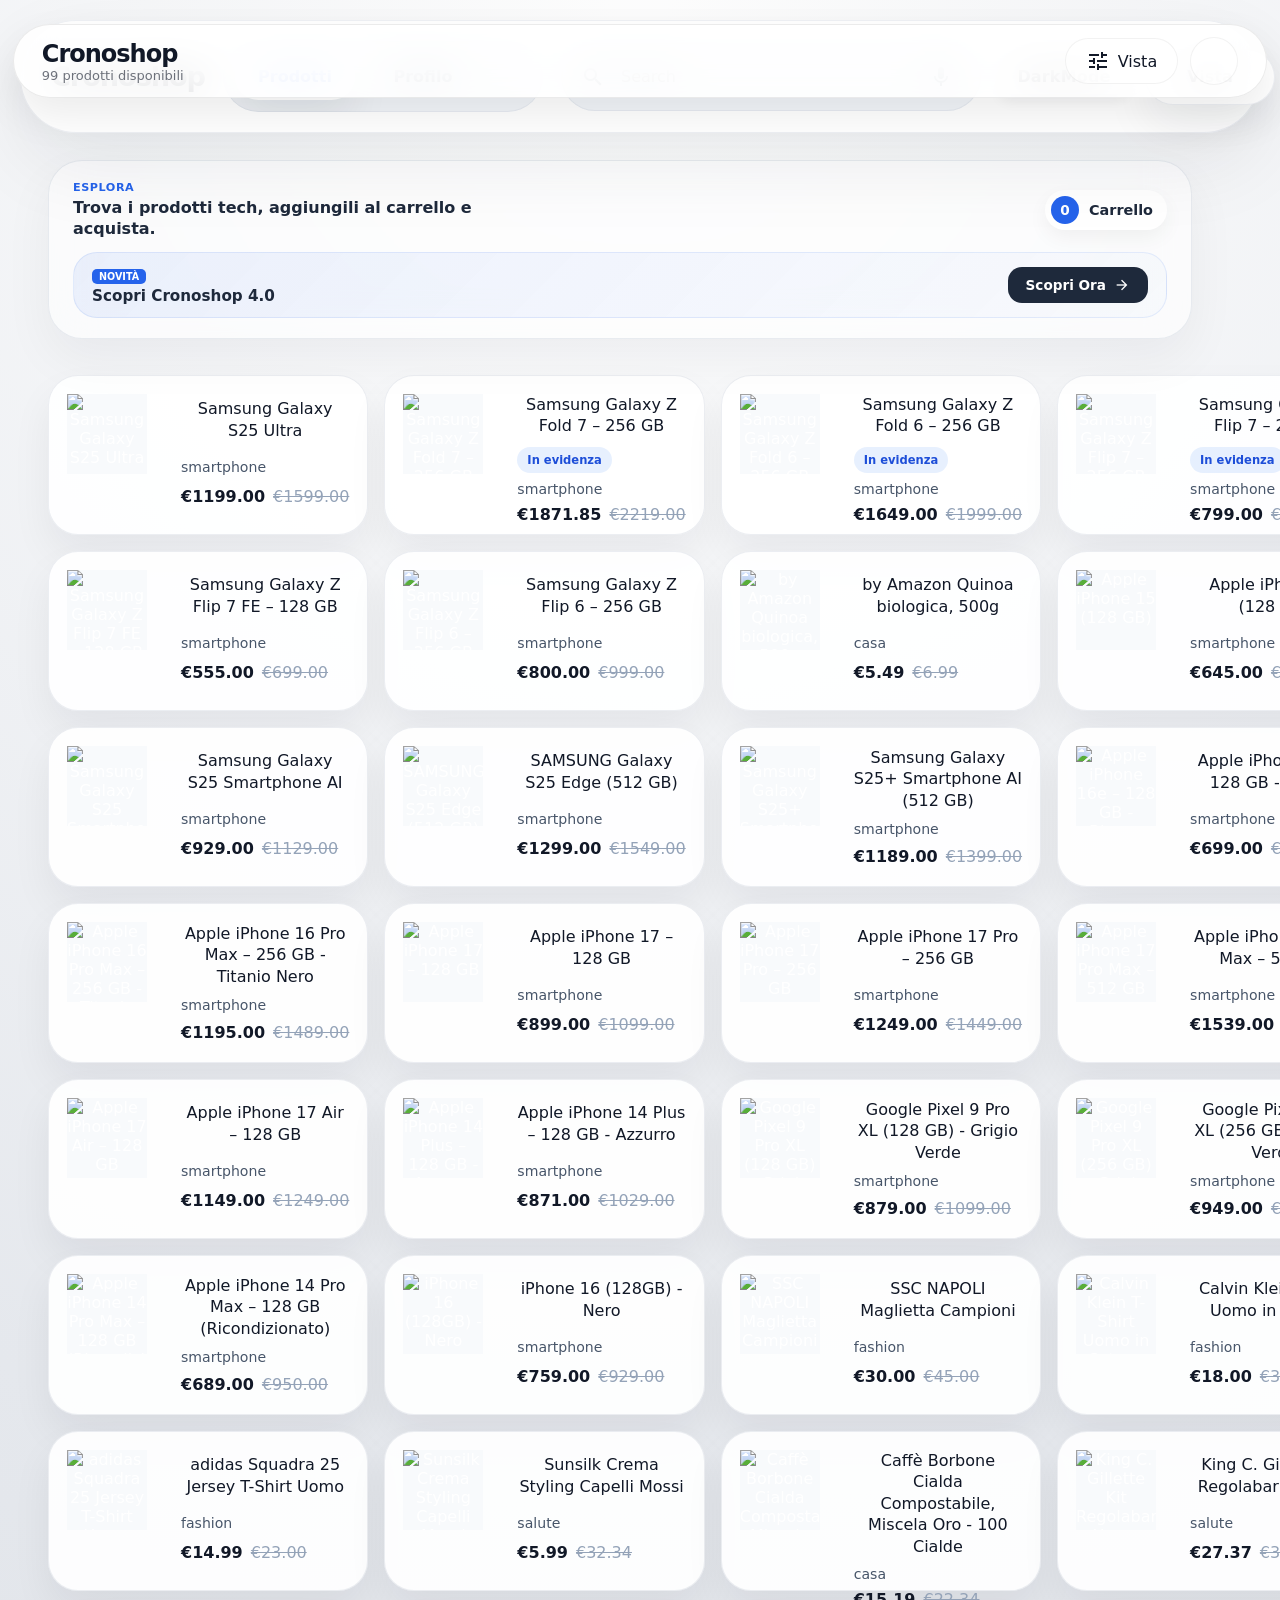
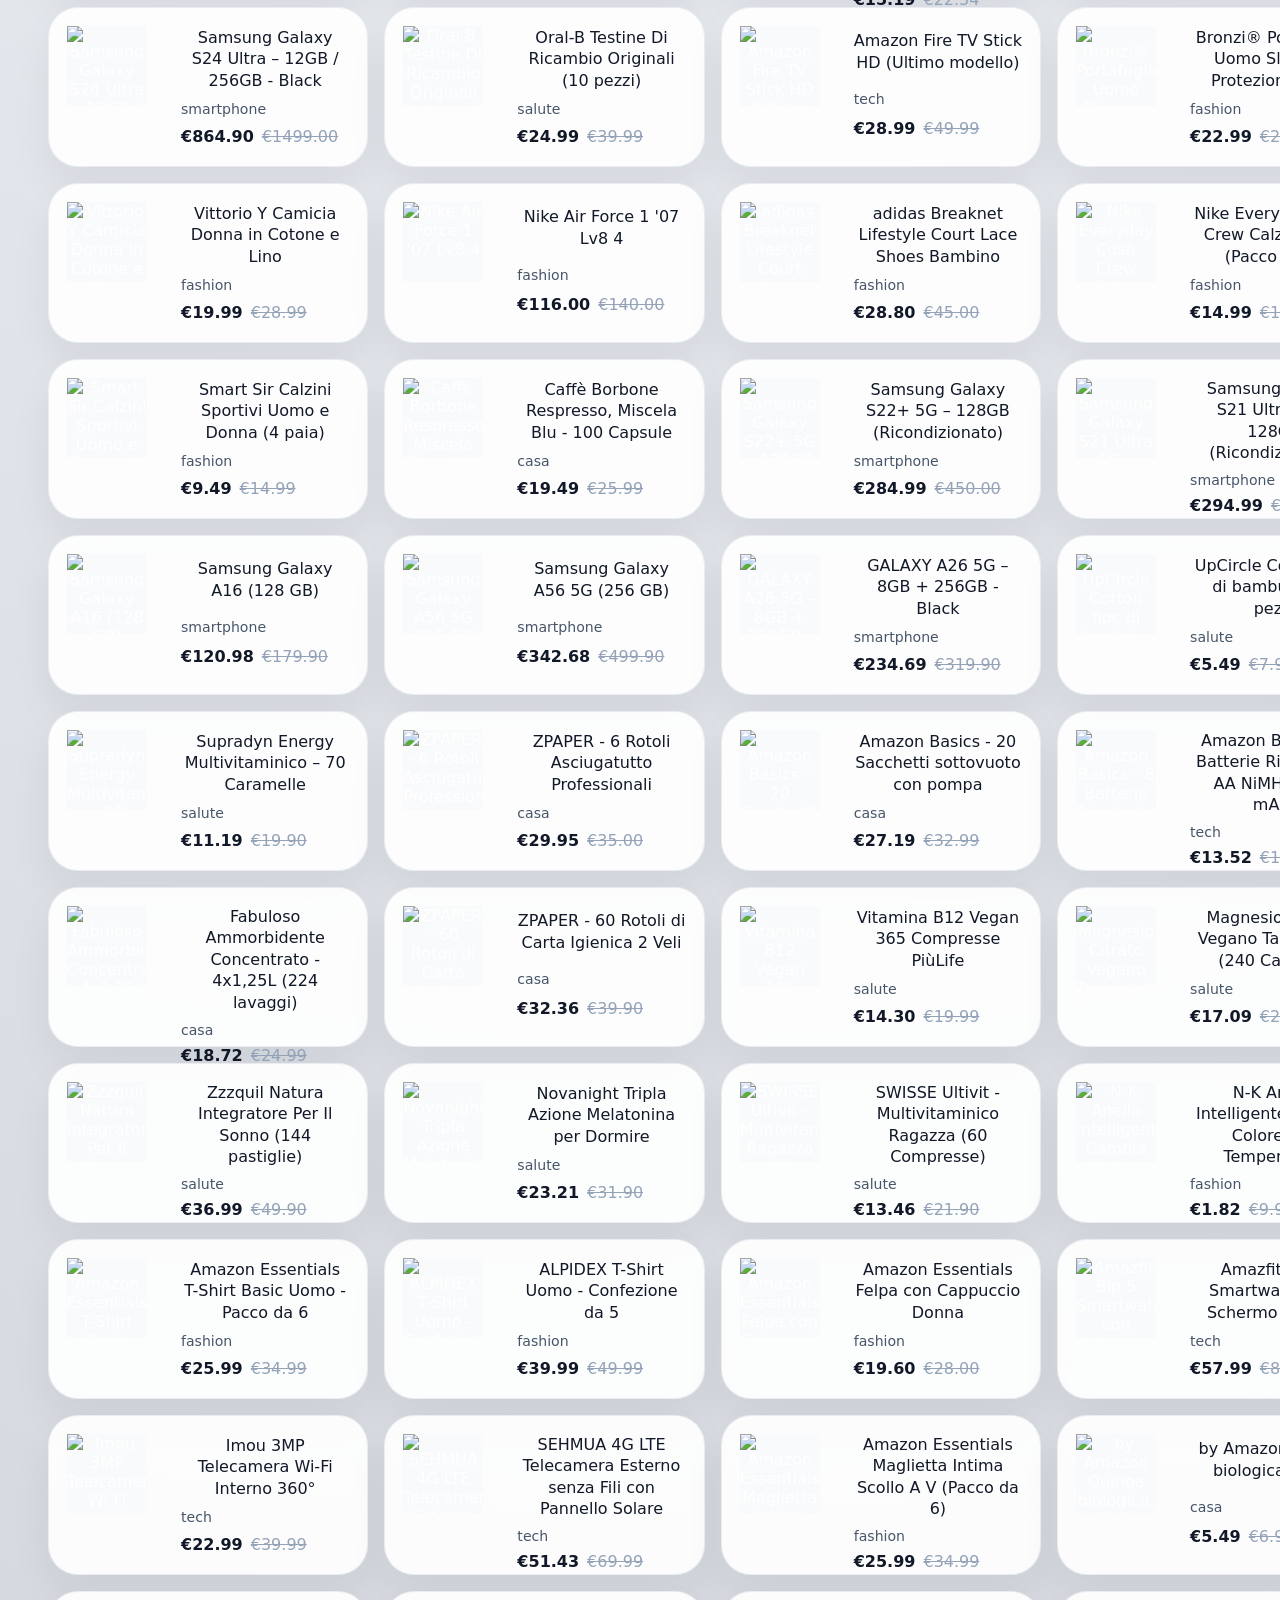
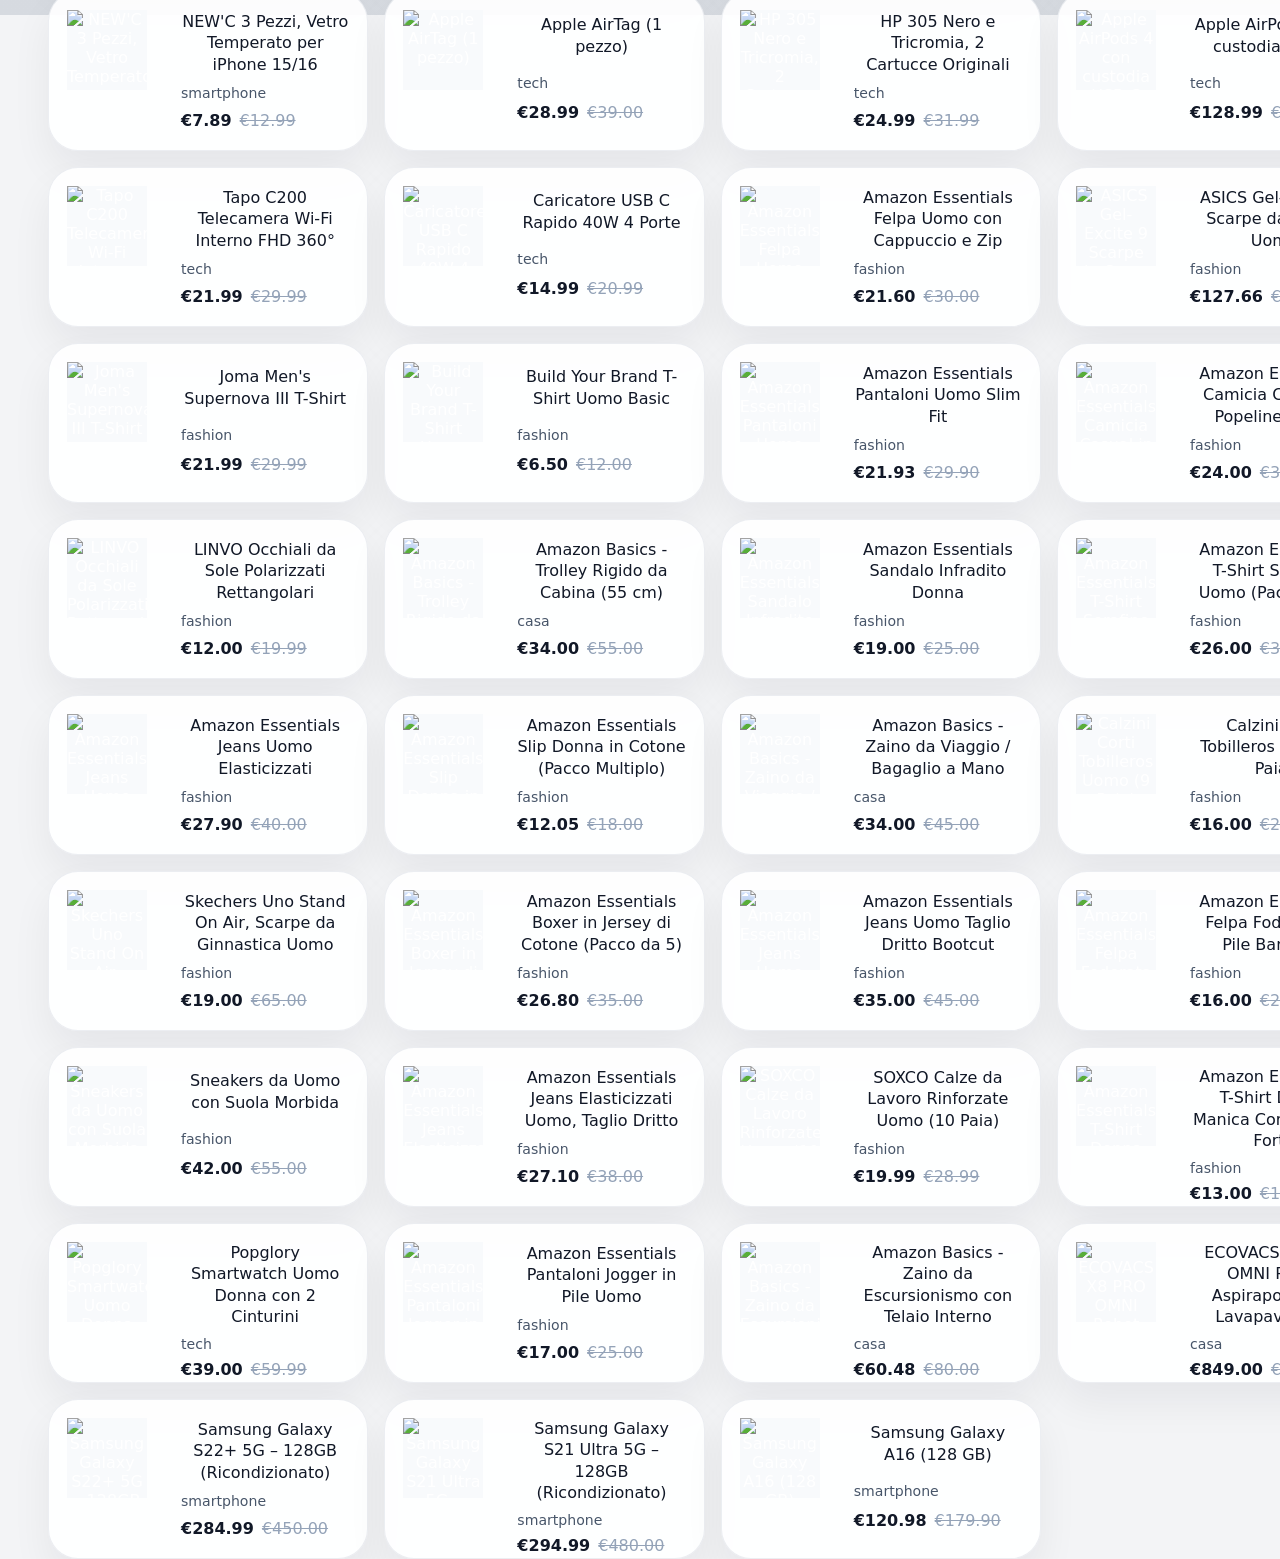
==== commit c6bd41a2: "Aggiornamento layout: sezione info premium compatta" ====
--- a/index.html
+++ b/index.html
@@ -71,16 +71,30 @@
       </div>
     </header>
 
-    <section class="card info-card">
-      <div>
-        <p class="info-label">Prodotti</p>
-        <h2 class="info-title">Esplora i prodotti, aprine uno in dettaglio e aggiungilo al carrello.</h2>
-      </div>
-      <div class="cart-pill">
-        <span class="cart-count" id="cartCount">0</span>
-        <span>Carrello</span>
-      </div>
-    </section>
+<section class="info-container-premium">
+  <div class="info-main-row">
+    <div class="info-text-group">
+      <p class="info-label">Esplora</p>
+      <h2 class="info-title">Trova i prodotti tech, aggiungili al carrello e acquista.</h2>
+    </div>
+    
+    <div class="cart-pill-premium" onclick="setActiveTab('cart')">
+      <div class="cart-badge" id="cartCount">0</div>
+      <span class="cart-text">Carrello</span>
+    </div>
+  </div>
+
+  <div class="promo-banner-glass">
+    <div class="promo-content">
+      <span class="promo-tag">Novità</span>
+      <h3 class="promo-title">Scopri Cronoshop 4.0</h3>
+    </div>
+    <button class="btn-discover" onclick="window.location.href='info.html'">
+      Scopri Ora
+      <span class="material-icons">arrow_forward</span>
+    </button>
+  </div>
+</section>
 
     <section class="products-panel grid" aria-label="Prodotti">
       <div class="products-grid"></div>
--- a/style.css
+++ b/style.css
@@ -1367,3 +1367,131 @@
     max-width: calc(100% - 40px);
   }
 }
+
+/* --- INFO SECTION PREMIUM --- */
+.info-container-premium {
+  background: rgba(255, 255, 255, 0.6);
+  backdrop-filter: blur(20px);
+  -webkit-backdrop-filter: blur(20px);
+  border-radius: 34px;
+  border: 1px solid rgba(148, 163, 184, 0.2);
+  padding: 20px 24px;
+  display: flex;
+  flex-direction: column;
+  gap: 12px; /* Spazio ridotto tra i due blocchi */
+  box-shadow: 0 20px 50px rgba(15, 23, 42, 0.05);
+  margin-bottom: 18px;
+}
+
+.info-main-row {
+  display: flex;
+  justify-content: space-between;
+  align-items: center;
+  gap: 15px;
+}
+
+.info-label {
+  margin: 0;
+  color: #2563eb;
+  font-size: 0.7rem;
+  font-weight: 800;
+  text-transform: uppercase;
+  letter-spacing: 0.05em;
+}
+
+.info-title {
+  margin: 4px 0 0;
+  font-size: 1rem;
+  line-height: 1.3;
+  color: #1e293b;
+  max-width: 450px;
+}
+
+.cart-pill-premium {
+  display: flex;
+  align-items: center;
+  gap: 10px;
+  background: #fff;
+  padding: 6px 14px 6px 6px;
+  border-radius: 999px;
+  box-shadow: 0 8px 20px rgba(0, 0, 0, 0.05);
+  cursor: pointer;
+  transition: transform 0.2s ease;
+  flex-shrink: 0;
+}
+
+.cart-pill-premium:hover {
+  transform: scale(1.03);
+}
+
+.cart-badge {
+  background: #2563eb;
+  color: #fff;
+  min-width: 28px;
+  height: 28px;
+  border-radius: 50%;
+  display: flex;
+  align-items: center;
+  justify-content: center;
+  font-weight: 800;
+  font-size: 0.85rem;
+}
+
+.cart-text {
+  font-weight: 700;
+  color: #1e293b;
+  font-size: 0.9rem;
+}
+
+/* BANNER PROMO COMPATTO */
+.promo-banner-glass {
+  display: flex;
+  justify-content: space-between;
+  align-items: center;
+  background: linear-gradient(135deg, rgba(37, 99, 235, 0.08), rgba(37, 99, 235, 0.02));
+  border: 1px solid rgba(37, 99, 235, 0.1);
+  padding: 12px 18px;
+  border-radius: 24px;
+}
+
+.promo-tag {
+  font-size: 0.6rem;
+  background: #2563eb;
+  color: #fff;
+  padding: 2px 7px;
+  border-radius: 5px;
+  font-weight: 800;
+  text-transform: uppercase;
+}
+
+.promo-title {
+  margin: 3px 0 0;
+  font-size: 0.95rem;
+  font-weight: 700;
+  color: #1e293b;
+}
+
+.btn-discover {
+  background: #1e293b;
+  color: #fff;
+  border: none;
+  padding: 10px 18px;
+  border-radius: 14px;
+  font-weight: 700;
+  font-size: 0.85rem;
+  display: flex;
+  align-items: center;
+  gap: 8px;
+  cursor: pointer;
+  transition: all 0.3s ease;
+  white-space: nowrap;
+}
+
+.btn-discover:hover {
+  background: #2563eb;
+  transform: translateX(3px);
+}
+
+.btn-discover .material-icons {
+  font-size: 16px;
+}
